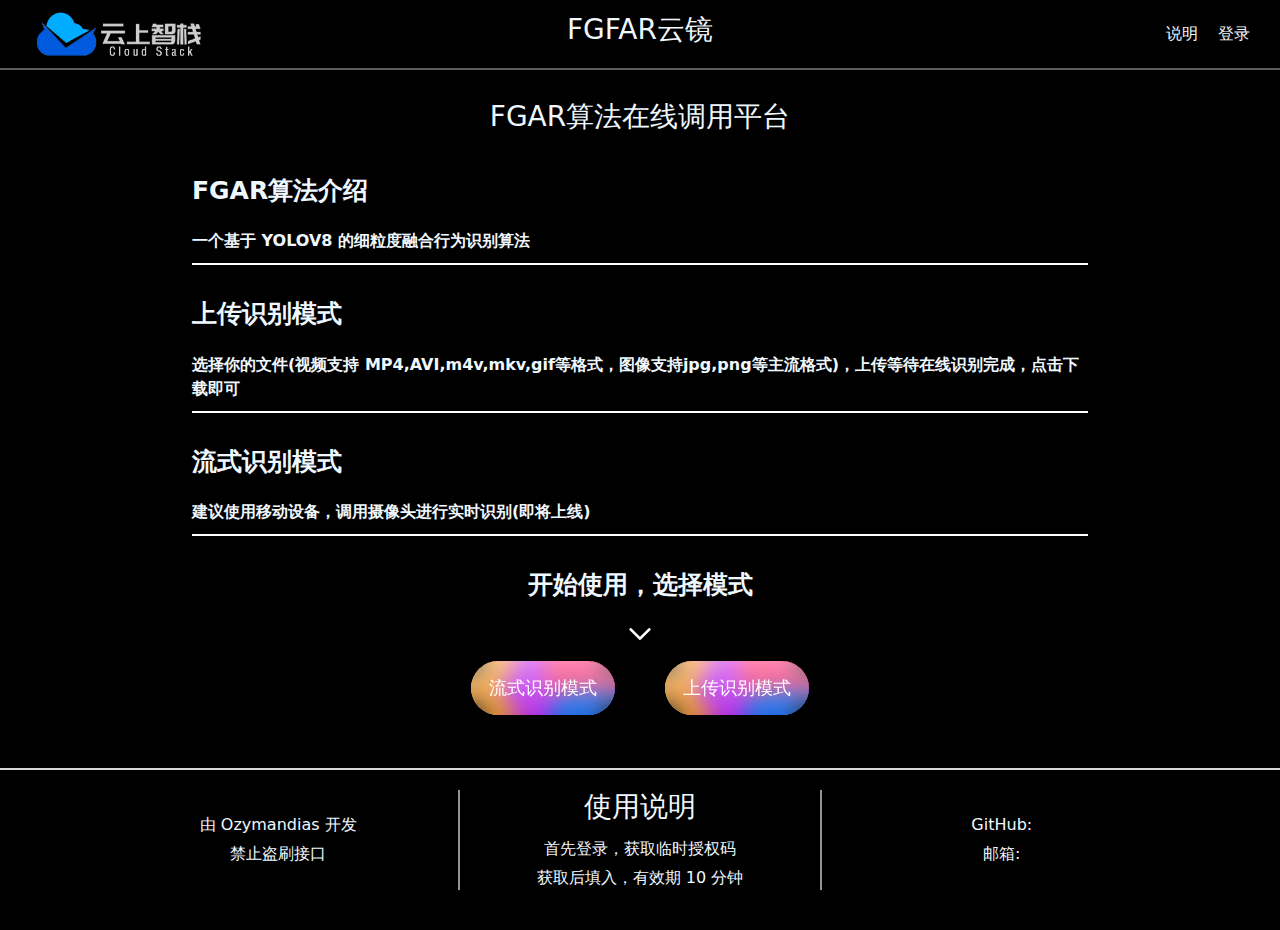
==== index.html @ b29a93ff "Add files via upload" ====
<!DOCTYPE html>
<html lang="en">
<head>
	<meta charset="UTF-8">
	<meta name="viewport" content="width=device-width, initial-scale=1.0">
	<title>FGAR镜头</title>
</head>
<link rel="stylesheet" href="css/Bootstrap/bootstrap.min.css">
<link rel="stylesheet" href="css/index.css">
<link rel="stylesheet" href="css/components.css">

<body>
<div class="myvue" id="app">
	<div class="header">
		<div class="left">
			<img src="imgs/logo.png" alt="logo.png" width="180px" height="50px">

		</div>
		<div class="middle">
			<h3>FGFAR云镜</h3>
		</div>
		<div class="right">
			<div>说明</div>
			<div>登录</div>
		</div>
	</div>
	<div class="main_body">
		<h3 class="main_body_head">FGAR算法在线调用平台</h3>
		<div class="main_body_desc">
			<div>FGAR算法介绍</div>
			<div>一个基于 YOLOV8 的细粒度融合行为识别算法</div>
			<div>上传识别模式</div>
			<div>选择你的文件(视频支持 MP4,AVI,m4v,mkv,gif等格式，图像支持jpg,png等主流格式)，上传等待在线识别完成，点击下载即可</div>
			<div>流式识别模式</div>
			<div>建议使用移动设备，调用摄像头进行实时识别(即将上线)</div>
		</div>
		<div class="main_body_startUse">
			<div>开始使用，选择模式</div>
			<div>
				<svg t="1709453030601" class="icon" viewBox="0 0 1024 1024" version="1.1" xmlns="http://www.w3.org/2000/svg" p-id="4226"
					width="32" height="32">
					<path
						d="M183.168 332.501333a42.666667 42.666667 0 0 1 57.621333-2.496l2.709334 2.496L512 600.96l268.501333-268.48a42.666667 42.666667 0 0 1 57.621334-2.496l2.709333 2.496a42.666667 42.666667 0 0 1 2.496 57.621333l-2.496 2.709334-298.666667 298.666666a42.666667 42.666667 0 0 1-57.621333 2.496l-2.709333-2.496-298.666667-298.666666a42.666667 42.666667 0 0 1 0-60.330667z"
						fill="#ffffff" p-id="4227" data-spm-anchor-id="a313x.search_index.0.i0.23233a813KcVC0" class="selected"></path>
				</svg>
			</div>
			<div class="useModes">
				<div class="streamMode">
					<button @click="onStreamModeClick">
						<span class="text">流式识别模式</span>
						<span class="blob"></span>
						<span class="blob"></span>
						<span class="blob"></span>
						<span class="blob"></span>
					</button>
				</div>
				<div class="uploadMode">
					<button @click="onUploadModeClick">
						<span class="text">上传识别模式</span>
						<span class="blob"></span>
						<span class="blob"></span>
						<span class="blob"></span>
						<span class="blob"></span>
					</button>
				</div>
			</div>
		</div>
	</div>

	<div class="footer">
		<div class="left">
			<div>由 Ozymandias 开发</div>
			<div>禁止盗刷接口</div>
		</div>
		<div class="footer_line"></div>
		<div class="middle">
			<h3>使用说明</h3>
			<div>首先登录，获取临时授权码</div>
			<div>获取后填入，有效期 10 分钟</div>
		</div>
		<div class="footer_line"></div>
		<div class="right">
			<div>GitHub:</div>
			<div>邮箱:</div>
		</div>
	</div>
	<div class="margin_box"></div>
</div>

	
</div>
	<script src="js/dependencies/vue.min.js"></script>
	<script src="js/dependencies/jquery.min.js"></script>
	<!-- <script src="https://cdn.jsdelivr.net/npm/bootstrap@5.1.3/dist/js/bootstrap.bundle.min.js" integrity="sha384-ka7Sk0Gln4gmtz2MlQnikT1wXgYsOg+OMhuP+IlRH9sENBO0LRn5q+8nbTov4+1p" crossorigin="anonymous"></script> -->
	<script src="js/dependencies/bootstrap.min.js"></script>
	<!-- <script src="https://unpkg.com/axios/dist/axios.min.js"></script> -->
	<script src="js/dependencies/axios.min.js"></script>
	<script src="js/index.js"></script>
</body>

</html>
---- css/index.css ----
.myvue{
  width: 100%;
  height:100vh;
  background-color: black;
  color: aliceblue;
}
.header{
  height: 70px;
  padding: 10px 30px;
  display: flex;
  flex-direction: row;
  align-items: center;
  justify-content: space-between;
  color: aliceblue;
  border-bottom: 2px solid rgba(112, 112, 112, 0.845);
}
.header .left {
  display: flex;
  flex-direction: row;
  align-items: center;
  justify-content: left;
  gap: 20px;
}
.header .right{
    display: flex;
    flex-direction: row;
    align-items: center;
    justify-content: right;
    gap: 20px;
}




.main_body{
  background-color: black;
  display: flex;
  flex-direction: column;
  justify-content: flex-start;
  align-items: center;
  height: 75%;
  min-height: 700px;
  border-bottom: 2px solid rgba(255, 255, 255, 0.845);
}
.main_body_head{
  margin-top: 30px;
}

.main_body_desc {
  /* border: 3px solid red; */
  width: 70%;
  display: flex;
  flex-direction: column;
  /* align-items: center; */
  justify-content: left;
}
.main_body_desc div:nth-child(odd){
  width: 100%;
  font-size: 25px;
  font-weight: 600;
  margin: 30px 0 10px 0;
}
.main_body_desc div:nth-child(even) {
  font-weight: 600;
  width: 100%;
  border-bottom: 2px solid rgb(255, 255, 255);
  padding: 10px 0 10px 0;
}
.main_body_startUse {
  font-size: 25px;
  font-weight: 600;
  margin-top: 30px;
  display: flex;
  flex-direction: column;
  justify-content: center;
  align-items: center;
  gap: 10px;
}
.useModes{
  display: flex;
  flex-direction: row;
  justify-content: center;
  align-items: center;
  gap: 50px;

}




.footer{
    background-color: black;
    padding: 10px 100px;
    display: flex;
    flex-direction: row;
    justify-content: space-between;
    align-items: center;
    height: auto;
}
.footer_line{
  height: 90%;
  min-height: 100px;
  border: 1px solid rgb(148, 148, 148);
}

.left,.middle,.right{
  width: 33%;
  display: flex;
  flex-direction: column;
  align-items: center;
  justify-content: center;
  gap: 5px;
  padding: 10px 0;
}

@media (max-width: 800px) {
  .footer {
    flex-direction: column;
    padding: 10px 50px;
  }
  .footer_line {
    min-height: 0;
    width: 90%;
    height: 0;
    border: 1px solid rgb(68, 68, 68);
  }
    .left,
    .middle,
    .right {
        width: 80%;
    }
}
.margin_box{
  background-color: black;
  height: 20px;
}
---- css/components.css ----
button {
  position: relative;
  font-family: inherit;
  font-size: 18px;
  border-radius: 40em;
  width: 8em;
  height: 3em;
  z-index: 1;
  color: white;
  cursor: pointer;
  overflow: hidden;
  border: none;
}

button .text {
  position: absolute;
  left: 0;
  top: 0;
  width: 100%;
  height: 100%;
  line-height: 3em;
  border-radius: 40em;
  border: none;
  background: linear-gradient(rgba(255, 255, 255, 0.473),
      rgba(150, 150, 150, 0.25));
  z-index: 1;
  backdrop-filter: blur(10px);
  -webkit-backdrop-filter: blur(10px);
}

button .blob {
  position: absolute;
  z-index: -1;
  border-radius: 5em;
  width: 5em;
  height: 3em;
  transition: transform 0.3s ease-in-out, background 0.3s ease-in-out;
}

button .blob:nth-child(2) {
  left: 0em;
  top: 0;
  background: #ff930f;
}

button .blob:nth-child(3) {
  left: 1.8em;
  top: 0;
  z-index: -1;
  background: #bf0fff;
}

button .blob:nth-child(4) {
  left: 4em;
  top: -1em;
  background: #ff1b6b;
}

button .blob:nth-child(5) {
  left: 4.3em;
  top: 1.6em;
  background: #0061ff;
}

button:hover .blob:nth-child(2) {
  background: #0061ff;
}

button:hover .blob:nth-child(3) {
  background: #ff1b6b;
}

button:hover .blob:nth-child(4) {
  background: #bf0fff;
}

button:hover .blob:nth-child(5) {
  background: #ff930f;
}

button:hover .blob {
  transform: scale(1.3);
}

button:active {
  border: 2px solid white;
}
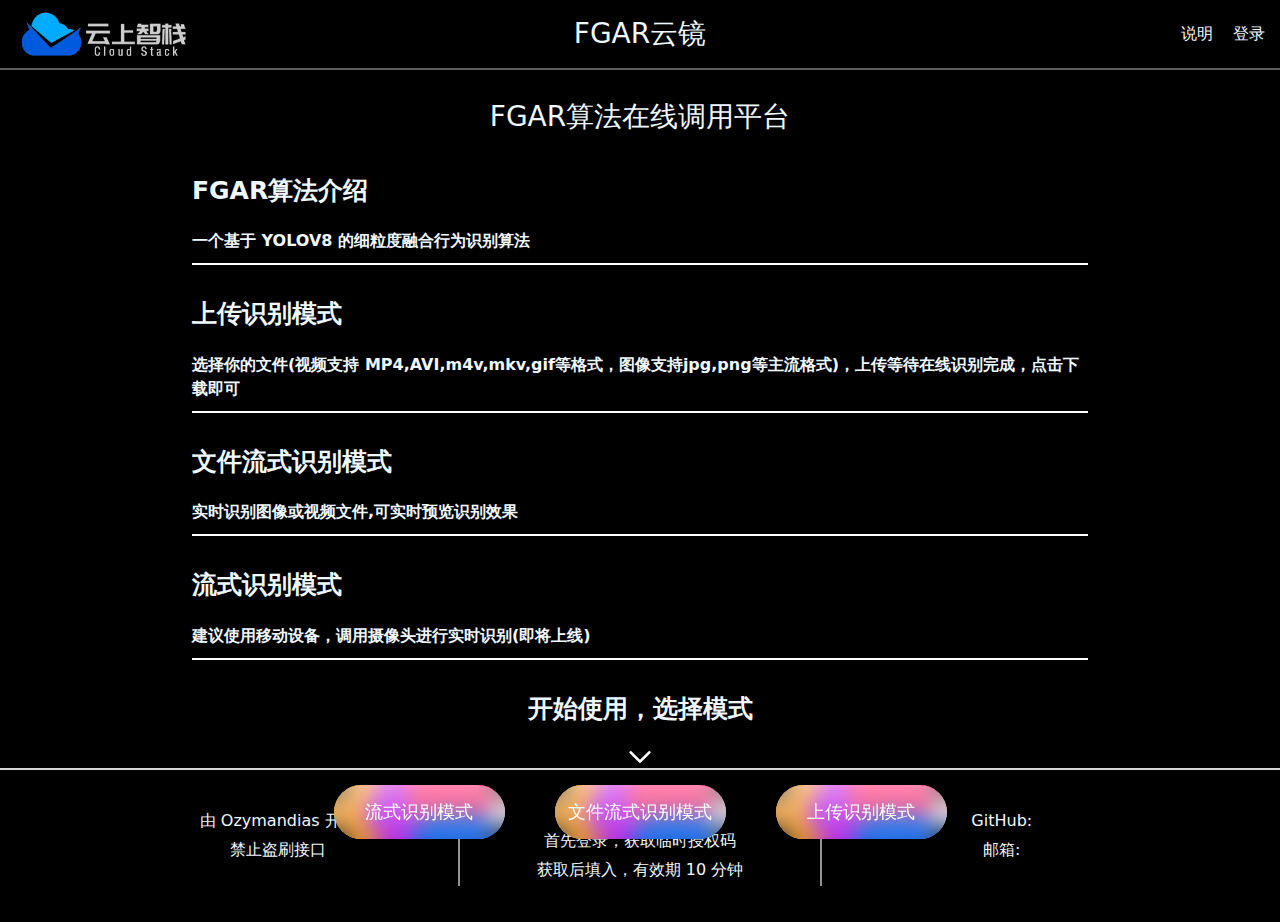
==== commit 2130e91f: "Add files via upload" ====
--- a/index.html
+++ b/index.html
@@ -17,7 +17,7 @@
 
 		</div>
 		<div class="middle">
-			<h3>FGFAR云镜</h3>
+			<h3>FGAR云镜</h3>
 		</div>
 		<div class="right">
 			<div>说明</div>
@@ -31,6 +31,8 @@
 			<div>一个基于 YOLOV8 的细粒度融合行为识别算法</div>
 			<div>上传识别模式</div>
 			<div>选择你的文件(视频支持 MP4,AVI,m4v,mkv,gif等格式，图像支持jpg,png等主流格式)，上传等待在线识别完成，点击下载即可</div>
+			<div>文件流式识别模式</div>
+			<div>实时识别图像或视频文件,可实时预览识别效果</div>
 			<div>流式识别模式</div>
 			<div>建议使用移动设备，调用摄像头进行实时识别(即将上线)</div>
 		</div>
@@ -46,7 +48,7 @@
 			</div>
 			<div class="useModes">
 				<div class="streamMode">
-					<button @click="onStreamModeClick">
+					<button class="modeBtns" @click="onStreamModeClick">
 						<span class="text">流式识别模式</span>
 						<span class="blob"></span>
 						<span class="blob"></span>
@@ -54,8 +56,17 @@
 						<span class="blob"></span>
 					</button>
 				</div>
+				<div class="fileStreamMode">
+					<button  class="modeBtns" @click="onFileStreamModeClick">
+						<span class="text">文件流式识别模式</span>
+						<span class="blob"></span>
+						<span class="blob"></span>
+						<span class="blob"></span>
+						<span class="blob"></span>
+					</button>
+				</div>
 				<div class="uploadMode">
-					<button @click="onUploadModeClick">
+					<button  class="modeBtns" @click="onUploadModeClick">
 						<span class="text">上传识别模式</span>
 						<span class="blob"></span>
 						<span class="blob"></span>
@@ -86,8 +97,6 @@
 	</div>
 	<div class="margin_box"></div>
 </div>
-
-	
 </div>
 	<script src="js/dependencies/vue.min.js"></script>
 	<script src="js/dependencies/jquery.min.js"></script>
--- a/css/index.css
+++ b/css/index.css
@@ -3,10 +3,11 @@
   height:100vh;
   background-color: black;
   color: aliceblue;
+  min-width: 350px;
 }
 .header{
   height: 70px;
-  padding: 10px 30px;
+  padding: 10px 15px;
   display: flex;
   flex-direction: row;
   align-items: center;
@@ -19,7 +20,10 @@
   flex-direction: row;
   align-items: center;
   justify-content: left;
-  gap: 20px;
+}
+.middle h3{
+  margin: 0;
+
 }
 .header .right{
     display: flex;
@@ -28,7 +32,16 @@
     justify-content: right;
     gap: 20px;
 }
-
+@media screen and (max-width: 500px) {
+  .header .left img {
+    width: 100px;
+    height: 30px;
+  }
+  .middle h3{
+    font-size: 15px;
+  
+  }
+}
 
 
 
--- a/css/components.css
+++ b/css/components.css
@@ -1,9 +1,9 @@
-button {
+.modeBtns {
   position: relative;
   font-family: inherit;
   font-size: 18px;
   border-radius: 40em;
-  width: 8em;
+  width: 9.5em;
   height: 3em;
   z-index: 1;
   color: white;
@@ -12,7 +12,7 @@
   border: none;
 }
 
-button .text {
+.modeBtns .text {
   position: absolute;
   left: 0;
   top: 0;
@@ -28,7 +28,7 @@
   -webkit-backdrop-filter: blur(10px);
 }
 
-button .blob {
+.modeBtns .blob {
   position: absolute;
   z-index: -1;
   border-radius: 5em;
@@ -37,51 +37,51 @@
   transition: transform 0.3s ease-in-out, background 0.3s ease-in-out;
 }
 
-button .blob:nth-child(2) {
+.modeBtns .blob:nth-child(2) {
   left: 0em;
   top: 0;
   background: #ff930f;
 }
 
-button .blob:nth-child(3) {
+.modeBtns .blob:nth-child(3) {
   left: 1.8em;
   top: 0;
   z-index: -1;
   background: #bf0fff;
 }
 
-button .blob:nth-child(4) {
+.modeBtns .blob:nth-child(4) {
   left: 4em;
   top: -1em;
   background: #ff1b6b;
 }
 
-button .blob:nth-child(5) {
+.modeBtns .blob:nth-child(5) {
   left: 4.3em;
   top: 1.6em;
   background: #0061ff;
 }
 
-button:hover .blob:nth-child(2) {
+.modeBtns:hover .blob:nth-child(2) {
   background: #0061ff;
 }
 
-button:hover .blob:nth-child(3) {
+.modeBtns:hover .blob:nth-child(3) {
   background: #ff1b6b;
 }
 
-button:hover .blob:nth-child(4) {
+.modeBtns:hover .blob:nth-child(4) {
   background: #bf0fff;
 }
 
-button:hover .blob:nth-child(5) {
+.modeBtns:hover .blob:nth-child(5) {
   background: #ff930f;
 }
 
-button:hover .blob {
+.modeBtns:hover .blob {
   transform: scale(1.3);
 }
 
-button:active {
+.modeBtns:active {
   border: 2px solid white;
 }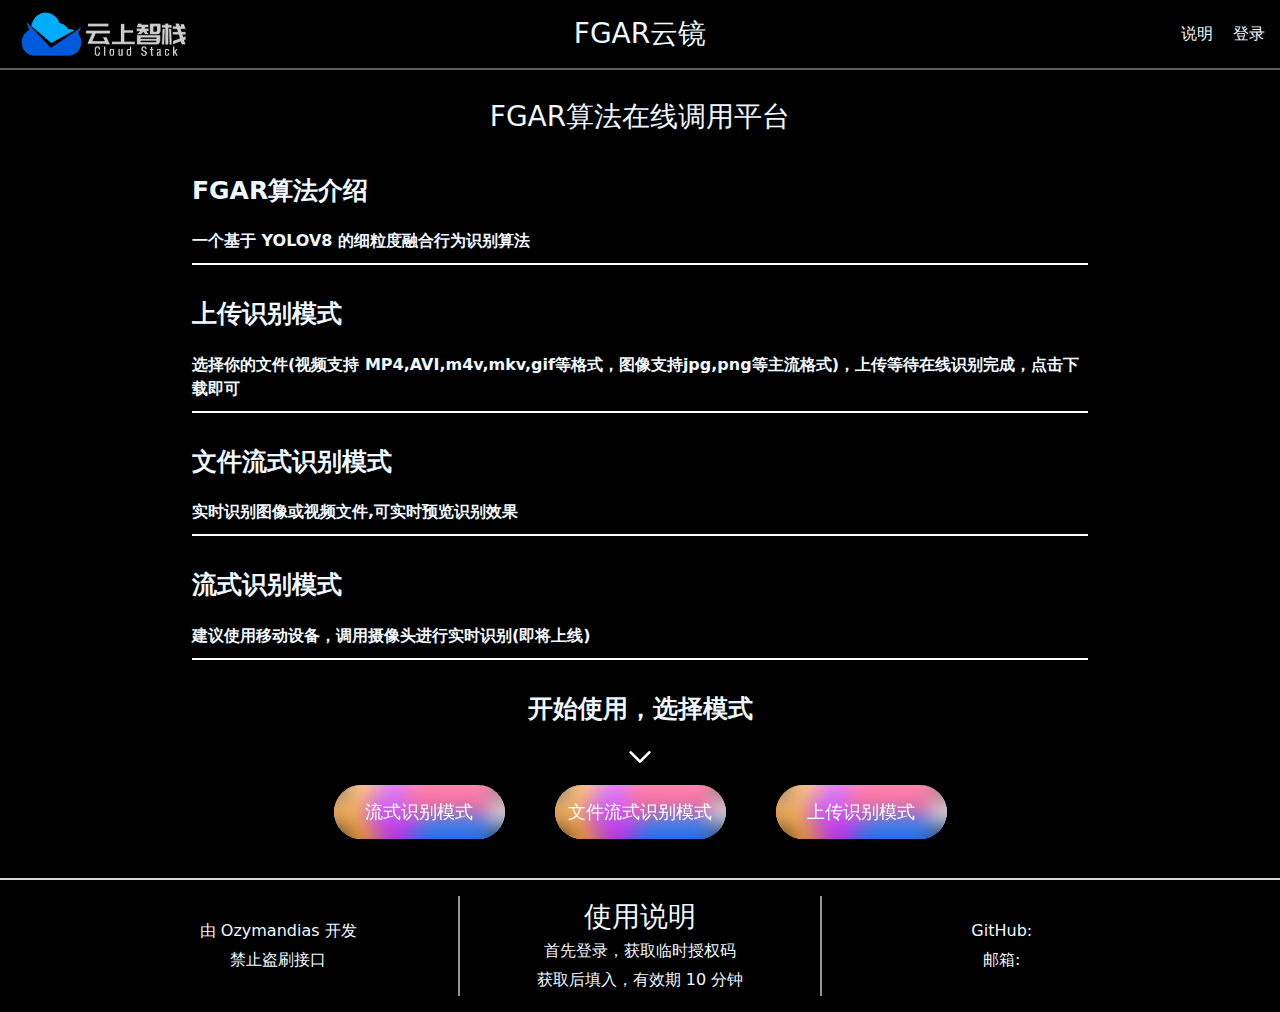
==== commit 85e4dfad: "Initial commit" ====
--- a/index.html
+++ b/index.html
@@ -1,110 +1,112 @@
-<!DOCTYPE html>
-<html lang="en">
-<head>
-	<meta charset="UTF-8">
-	<meta name="viewport" content="width=device-width, initial-scale=1.0">
-	<title>FGAR镜头</title>
-</head>
-<link rel="stylesheet" href="css/Bootstrap/bootstrap.min.css">
-<link rel="stylesheet" href="css/index.css">
-<link rel="stylesheet" href="css/components.css">
-
-<body>
-<div class="myvue" id="app">
-	<div class="header">
-		<div class="left">
-			<img src="imgs/logo.png" alt="logo.png" width="180px" height="50px">
-
-		</div>
-		<div class="middle">
-			<h3>FGAR云镜</h3>
-		</div>
-		<div class="right">
-			<div>说明</div>
-			<div>登录</div>
-		</div>
-	</div>
-	<div class="main_body">
-		<h3 class="main_body_head">FGAR算法在线调用平台</h3>
-		<div class="main_body_desc">
-			<div>FGAR算法介绍</div>
-			<div>一个基于 YOLOV8 的细粒度融合行为识别算法</div>
-			<div>上传识别模式</div>
-			<div>选择你的文件(视频支持 MP4,AVI,m4v,mkv,gif等格式，图像支持jpg,png等主流格式)，上传等待在线识别完成，点击下载即可</div>
-			<div>文件流式识别模式</div>
-			<div>实时识别图像或视频文件,可实时预览识别效果</div>
-			<div>流式识别模式</div>
-			<div>建议使用移动设备，调用摄像头进行实时识别(即将上线)</div>
-		</div>
-		<div class="main_body_startUse">
-			<div>开始使用，选择模式</div>
-			<div>
-				<svg t="1709453030601" class="icon" viewBox="0 0 1024 1024" version="1.1" xmlns="http://www.w3.org/2000/svg" p-id="4226"
-					width="32" height="32">
-					<path
-						d="M183.168 332.501333a42.666667 42.666667 0 0 1 57.621333-2.496l2.709334 2.496L512 600.96l268.501333-268.48a42.666667 42.666667 0 0 1 57.621334-2.496l2.709333 2.496a42.666667 42.666667 0 0 1 2.496 57.621333l-2.496 2.709334-298.666667 298.666666a42.666667 42.666667 0 0 1-57.621333 2.496l-2.709333-2.496-298.666667-298.666666a42.666667 42.666667 0 0 1 0-60.330667z"
-						fill="#ffffff" p-id="4227" data-spm-anchor-id="a313x.search_index.0.i0.23233a813KcVC0" class="selected"></path>
-				</svg>
-			</div>
-			<div class="useModes">
-				<div class="streamMode">
-					<button class="modeBtns" @click="onStreamModeClick">
-						<span class="text">流式识别模式</span>
-						<span class="blob"></span>
-						<span class="blob"></span>
-						<span class="blob"></span>
-						<span class="blob"></span>
-					</button>
-				</div>
-				<div class="fileStreamMode">
-					<button  class="modeBtns" @click="onFileStreamModeClick">
-						<span class="text">文件流式识别模式</span>
-						<span class="blob"></span>
-						<span class="blob"></span>
-						<span class="blob"></span>
-						<span class="blob"></span>
-					</button>
-				</div>
-				<div class="uploadMode">
-					<button  class="modeBtns" @click="onUploadModeClick">
-						<span class="text">上传识别模式</span>
-						<span class="blob"></span>
-						<span class="blob"></span>
-						<span class="blob"></span>
-						<span class="blob"></span>
-					</button>
-				</div>
-			</div>
-		</div>
-	</div>
-
-	<div class="footer">
-		<div class="left">
-			<div>由 Ozymandias 开发</div>
-			<div>禁止盗刷接口</div>
-		</div>
-		<div class="footer_line"></div>
-		<div class="middle">
-			<h3>使用说明</h3>
-			<div>首先登录，获取临时授权码</div>
-			<div>获取后填入，有效期 10 分钟</div>
-		</div>
-		<div class="footer_line"></div>
-		<div class="right">
-			<div>GitHub:</div>
-			<div>邮箱:</div>
-		</div>
-	</div>
-	<div class="margin_box"></div>
-</div>
-</div>
-	<script src="js/dependencies/vue.min.js"></script>
-	<script src="js/dependencies/jquery.min.js"></script>
-	<!-- <script src="https://cdn.jsdelivr.net/npm/bootstrap@5.1.3/dist/js/bootstrap.bundle.min.js" integrity="sha384-ka7Sk0Gln4gmtz2MlQnikT1wXgYsOg+OMhuP+IlRH9sENBO0LRn5q+8nbTov4+1p" crossorigin="anonymous"></script> -->
-	<script src="js/dependencies/bootstrap.min.js"></script>
-	<!-- <script src="https://unpkg.com/axios/dist/axios.min.js"></script> -->
-	<script src="js/dependencies/axios.min.js"></script>
-	<script src="js/index.js"></script>
-</body>
-
+<!DOCTYPE html>
+<html lang="en">
+<head>
+	<meta charset="UTF-8">
+	<meta name="viewport" content="width=device-width, initial-scale=1.0">
+	<title>FGAR镜头</title>
+</head>
+<link rel="stylesheet" href="css/Bootstrap/bootstrap.min.css">
+<link rel="stylesheet" href="css/index.css?v=1.0">
+<link rel="stylesheet" href="css/components.css">
+
+<body>
+<div class="myvue" id="app">
+	<div>
+		<div class="header">
+			<div class="left">
+				<img src="imgs/logo.png" alt="logo.png" width="180px" height="50px">
+	
+			</div>
+			<div class="middle">
+				<h3>FGAR云镜</h3>
+			</div>
+			<div class="right">
+				<div>说明</div>
+				<div class="right2">登录</div>
+			</div>
+		</div>
+		<div class="main_body">
+			<h3 class="main_body_head">FGAR算法在线调用平台</h3>
+			<div class="main_body_desc">
+				<div>FGAR算法介绍</div>
+				<div>一个基于 YOLOV8 的细粒度融合行为识别算法</div>
+				<div>上传识别模式</div>
+				<div>选择你的文件(视频支持 MP4,AVI,m4v,mkv,gif等格式，图像支持jpg,png等主流格式)，上传等待在线识别完成，点击下载即可</div>
+				<div>文件流式识别模式</div>
+				<div>实时识别图像或视频文件,可实时预览识别效果</div>
+				<div>流式识别模式</div>
+				<div>建议使用移动设备，调用摄像头进行实时识别(即将上线)</div>
+			</div>
+			<div class="main_body_startUse">
+				<div>开始使用，选择模式</div>
+				<div>
+					<svg t="1709453030601" class="icon" viewBox="0 0 1024 1024" version="1.1" xmlns="http://www.w3.org/2000/svg" p-id="4226"
+						width="32" height="32">
+						<path
+							d="M183.168 332.501333a42.666667 42.666667 0 0 1 57.621333-2.496l2.709334 2.496L512 600.96l268.501333-268.48a42.666667 42.666667 0 0 1 57.621334-2.496l2.709333 2.496a42.666667 42.666667 0 0 1 2.496 57.621333l-2.496 2.709334-298.666667 298.666666a42.666667 42.666667 0 0 1-57.621333 2.496l-2.709333-2.496-298.666667-298.666666a42.666667 42.666667 0 0 1 0-60.330667z"
+							fill="#ffffff" p-id="4227" data-spm-anchor-id="a313x.search_index.0.i0.23233a813KcVC0" class="selected"></path>
+					</svg>
+				</div>
+				<div class="useModes">
+					<div class="streamMode">
+						<button class="modeBtns" @click="onStreamModeClick">
+							<span class="text">流式识别模式</span>
+							<span class="blob"></span>
+							<span class="blob"></span>
+							<span class="blob"></span>
+							<span class="blob"></span>
+						</button>
+					</div>
+					<div class="fileStreamMode">
+						<button  class="modeBtns" @click="onFileStreamModeClick">
+							<span class="text">文件流式识别模式</span>
+							<span class="blob"></span>
+							<span class="blob"></span>
+							<span class="blob"></span>
+							<span class="blob"></span>
+						</button>
+					</div>
+					<div class="uploadMode">
+						<button  class="modeBtns" @click="onUploadModeClick">
+							<span class="text">上传识别模式</span>
+							<span class="blob"></span>
+							<span class="blob"></span>
+							<span class="blob"></span>
+							<span class="blob"></span>
+						</button>
+					</div>
+				</div>
+			</div>
+		</div>
+	</div>
+
+	<div class="footer">
+		<div class="left">
+			<div>由 Ozymandias 开发</div>
+			<div>禁止盗刷接口</div>
+		</div>
+		<div class="footer_line"></div>
+		<div class="middle">
+			<h3>使用说明</h3>
+			<div>首先登录，获取临时授权码</div>
+			<div>获取后填入，有效期 10 分钟</div>
+		</div>
+		<div class="footer_line"></div>
+		<div class="right">
+			<div>GitHub:</div>
+			<div>邮箱:</div>
+		</div>
+	</div>
+	<!-- <div class="margin_box"></div> -->
+</div>
+</div>
+	<script src="js/dependencies/vue.min.js"></script>
+	<script src="js/dependencies/jquery.min.js"></script>
+	<!-- <script src="https://cdn.jsdelivr.net/npm/bootstrap@5.1.3/dist/js/bootstrap.bundle.min.js" integrity="sha384-ka7Sk0Gln4gmtz2MlQnikT1wXgYsOg+OMhuP+IlRH9sENBO0LRn5q+8nbTov4+1p" crossorigin="anonymous"></script> -->
+	<script src="js/dependencies/bootstrap.min.js"></script>
+	<!-- <script src="https://unpkg.com/axios/dist/axios.min.js"></script> -->
+	<script src="js/dependencies/axios.min.js"></script>
+	<script src="js/index.js"></script>
+</body>
+
 </html>--- a/css/index.css
+++ b/css/index.css
@@ -1,149 +1,173 @@
-.myvue{
-  width: 100%;
-  height:100vh;
-  background-color: black;
-  color: aliceblue;
-  min-width: 350px;
-}
-.header{
-  height: 70px;
-  padding: 10px 15px;
-  display: flex;
-  flex-direction: row;
-  align-items: center;
-  justify-content: space-between;
-  color: aliceblue;
-  border-bottom: 2px solid rgba(112, 112, 112, 0.845);
-}
-.header .left {
-  display: flex;
-  flex-direction: row;
-  align-items: center;
-  justify-content: left;
-}
-.middle h3{
-  margin: 0;
-
-}
-.header .right{
-    display: flex;
-    flex-direction: row;
-    align-items: center;
-    justify-content: right;
-    gap: 20px;
-}
-@media screen and (max-width: 500px) {
-  .header .left img {
-    width: 100px;
-    height: 30px;
-  }
-  .middle h3{
-    font-size: 15px;
-  
-  }
-}
-
-
-
-.main_body{
-  background-color: black;
-  display: flex;
-  flex-direction: column;
-  justify-content: flex-start;
-  align-items: center;
-  height: 75%;
-  min-height: 700px;
-  border-bottom: 2px solid rgba(255, 255, 255, 0.845);
-}
-.main_body_head{
-  margin-top: 30px;
-}
-
-.main_body_desc {
-  /* border: 3px solid red; */
-  width: 70%;
-  display: flex;
-  flex-direction: column;
-  /* align-items: center; */
-  justify-content: left;
-}
-.main_body_desc div:nth-child(odd){
-  width: 100%;
-  font-size: 25px;
-  font-weight: 600;
-  margin: 30px 0 10px 0;
-}
-.main_body_desc div:nth-child(even) {
-  font-weight: 600;
-  width: 100%;
-  border-bottom: 2px solid rgb(255, 255, 255);
-  padding: 10px 0 10px 0;
-}
-.main_body_startUse {
-  font-size: 25px;
-  font-weight: 600;
-  margin-top: 30px;
-  display: flex;
-  flex-direction: column;
-  justify-content: center;
-  align-items: center;
-  gap: 10px;
-}
-.useModes{
-  display: flex;
-  flex-direction: row;
-  justify-content: center;
-  align-items: center;
-  gap: 50px;
-
-}
-
-
-
-
-.footer{
-    background-color: black;
-    padding: 10px 100px;
-    display: flex;
-    flex-direction: row;
-    justify-content: space-between;
-    align-items: center;
-    height: auto;
-}
-.footer_line{
-  height: 90%;
-  min-height: 100px;
-  border: 1px solid rgb(148, 148, 148);
-}
-
-.left,.middle,.right{
-  width: 33%;
-  display: flex;
-  flex-direction: column;
-  align-items: center;
-  justify-content: center;
-  gap: 5px;
-  padding: 10px 0;
-}
-
-@media (max-width: 800px) {
-  .footer {
-    flex-direction: column;
-    padding: 10px 50px;
-  }
-  .footer_line {
-    min-height: 0;
-    width: 90%;
-    height: 0;
-    border: 1px solid rgb(68, 68, 68);
-  }
-    .left,
-    .middle,
-    .right {
-        width: 80%;
-    }
-}
-.margin_box{
-  background-color: black;
-  height: 20px;
+.myvue{
+  width: 100%;
+  height:100vh;
+  background-color: black;
+  color: aliceblue;
+  display: flex;
+  flex-flow: column;
+  justify-content: space-between;
+  min-width: 360px;
+}
+.header{
+  height: 70px;
+  padding: 10px 15px;
+  display: flex;
+  flex-direction: row;
+  align-items: center;
+  justify-content: space-between;
+  color: aliceblue;
+  border-bottom: 2px solid rgba(112, 112, 112, 0.845);
+}
+.header .left {
+  display: flex;
+  flex-direction: row;
+  align-items: center;
+  justify-content: left;
+}
+.middle h3{
+  margin: 0;
+
+}
+.header .right{
+    display: flex;
+    flex-direction: row;
+    align-items: center;
+    justify-content: right;
+    gap: 20px;
+}
+@media screen and (max-width: 500px) {
+  .header .left img {
+    width: 100px;
+    height: 30px;
+  }
+  .middle h3{
+    font-size: 17px;
+  
+  }
+}
+
+
+
+.main_body{
+  background-color: black;
+  display: flex;
+  flex-direction: column;
+  justify-content: flex-start;
+  align-items: center;
+  /* height: 75%; */
+  min-height: 700px;
+}
+.main_body_head{
+  margin-top: 30px;
+}
+
+.main_body_desc {
+  /* border: 3px solid red; */
+  width: 70%;
+  display: flex;
+  flex-direction: column;
+  /* align-items: center; */
+  justify-content: left;
+}
+.main_body_desc div:nth-child(odd){
+  width: 100%;
+  font-size: 25px;
+  font-weight: 600;
+  margin: 30px 0 10px 0;
+}
+.main_body_desc div:nth-child(even) {
+  font-weight: 600;
+  width: 100%;
+  border-bottom: 2px solid rgb(255, 255, 255);
+  padding: 10px 0 10px 0;
+}
+.main_body_startUse {
+  font-size: 25px;
+  font-weight: 600;
+  /* margin-top: 30px; */
+  margin: 30px 0 ;
+  display: flex;
+  flex-direction: column;
+  justify-content: center;
+  align-items: center;
+  gap: 10px;
+}
+.useModes{
+  display: flex;
+  flex-direction: row;
+  justify-content: center;
+  align-items: center;
+  gap: 50px;
+
+}
+
+
+
+
+.footer{
+    background-color: black;
+    padding: 10px 100px;
+    display: flex;
+    flex-direction: row;
+    justify-content: space-between;
+    align-items: center;
+    height: auto;
+    border-top: 2px solid rgba(255, 255, 255, 0.845);
+}
+.footer_line{
+  height: 90%;
+  min-height: 100px;
+  border: 1px solid rgb(148, 148, 148);
+}
+
+.left,.middle,.right{
+  width: 33%;
+  display: flex;
+  flex-direction: column;
+  align-items: center;
+  justify-content: center;
+  gap: 5px;
+  padding: 10px 0;
+}
+
+@media (max-width: 900px) {
+  .footer {
+    flex-direction: column;
+    padding: 10px 50px;
+  }
+  .footer_line {
+    min-height: 0;
+    width: 90%;
+    height: 0;
+    border: 1px solid rgb(68, 68, 68);
+  }
+  .footer>.left, .footer>.middle, .footer>.right {
+    width: 100%;
+  }
+}
+.margin_box{
+  background-color: black;
+  height: 20px;
+}
+
+@media screen and (max-width: 600px) {
+  .right2 {
+    display: none;
+  }
+  .main_body_desc {
+    width: 85%;
+  }
+  .useModes {
+    flex-flow: column;
+    gap: 15px;
+  }
+  .footer {
+    flex-direction: column;
+    padding: 10px 0px;
+  }
+  .left,
+  .middle,
+  .right {
+      width: 100%;
+  }
 }--- a/css/components.css
+++ b/css/components.css
@@ -1,87 +1,87 @@
-.modeBtns {
-  position: relative;
-  font-family: inherit;
-  font-size: 18px;
-  border-radius: 40em;
-  width: 9.5em;
-  height: 3em;
-  z-index: 1;
-  color: white;
-  cursor: pointer;
-  overflow: hidden;
-  border: none;
-}
-
-.modeBtns .text {
-  position: absolute;
-  left: 0;
-  top: 0;
-  width: 100%;
-  height: 100%;
-  line-height: 3em;
-  border-radius: 40em;
-  border: none;
-  background: linear-gradient(rgba(255, 255, 255, 0.473),
-      rgba(150, 150, 150, 0.25));
-  z-index: 1;
-  backdrop-filter: blur(10px);
-  -webkit-backdrop-filter: blur(10px);
-}
-
-.modeBtns .blob {
-  position: absolute;
-  z-index: -1;
-  border-radius: 5em;
-  width: 5em;
-  height: 3em;
-  transition: transform 0.3s ease-in-out, background 0.3s ease-in-out;
-}
-
-.modeBtns .blob:nth-child(2) {
-  left: 0em;
-  top: 0;
-  background: #ff930f;
-}
-
-.modeBtns .blob:nth-child(3) {
-  left: 1.8em;
-  top: 0;
-  z-index: -1;
-  background: #bf0fff;
-}
-
-.modeBtns .blob:nth-child(4) {
-  left: 4em;
-  top: -1em;
-  background: #ff1b6b;
-}
-
-.modeBtns .blob:nth-child(5) {
-  left: 4.3em;
-  top: 1.6em;
-  background: #0061ff;
-}
-
-.modeBtns:hover .blob:nth-child(2) {
-  background: #0061ff;
-}
-
-.modeBtns:hover .blob:nth-child(3) {
-  background: #ff1b6b;
-}
-
-.modeBtns:hover .blob:nth-child(4) {
-  background: #bf0fff;
-}
-
-.modeBtns:hover .blob:nth-child(5) {
-  background: #ff930f;
-}
-
-.modeBtns:hover .blob {
-  transform: scale(1.3);
-}
-
-.modeBtns:active {
-  border: 2px solid white;
+.modeBtns {
+  position: relative;
+  font-family: inherit;
+  font-size: 18px;
+  border-radius: 40em;
+  width: 9.5em;
+  height: 3em;
+  z-index: 1;
+  color: white;
+  cursor: pointer;
+  overflow: hidden;
+  border: none;
+}
+
+.modeBtns .text {
+  position: absolute;
+  left: 0;
+  top: 0;
+  width: 100%;
+  height: 100%;
+  line-height: 3em;
+  border-radius: 40em;
+  border: none;
+  background: linear-gradient(rgba(255, 255, 255, 0.473),
+      rgba(150, 150, 150, 0.25));
+  z-index: 1;
+  backdrop-filter: blur(10px);
+  -webkit-backdrop-filter: blur(10px);
+}
+
+.modeBtns .blob {
+  position: absolute;
+  z-index: -1;
+  border-radius: 5em;
+  width: 5em;
+  height: 3em;
+  transition: transform 0.3s ease-in-out, background 0.3s ease-in-out;
+}
+
+.modeBtns .blob:nth-child(2) {
+  left: 0em;
+  top: 0;
+  background: #ff930f;
+}
+
+.modeBtns .blob:nth-child(3) {
+  left: 1.8em;
+  top: 0;
+  z-index: -1;
+  background: #bf0fff;
+}
+
+.modeBtns .blob:nth-child(4) {
+  left: 4em;
+  top: -1em;
+  background: #ff1b6b;
+}
+
+.modeBtns .blob:nth-child(5) {
+  left: 4.3em;
+  top: 1.6em;
+  background: #0061ff;
+}
+
+.modeBtns:hover .blob:nth-child(2) {
+  background: #0061ff;
+}
+
+.modeBtns:hover .blob:nth-child(3) {
+  background: #ff1b6b;
+}
+
+.modeBtns:hover .blob:nth-child(4) {
+  background: #bf0fff;
+}
+
+.modeBtns:hover .blob:nth-child(5) {
+  background: #ff930f;
+}
+
+.modeBtns:hover .blob {
+  transform: scale(1.3);
+}
+
+.modeBtns:active {
+  border: 2px solid white;
 }